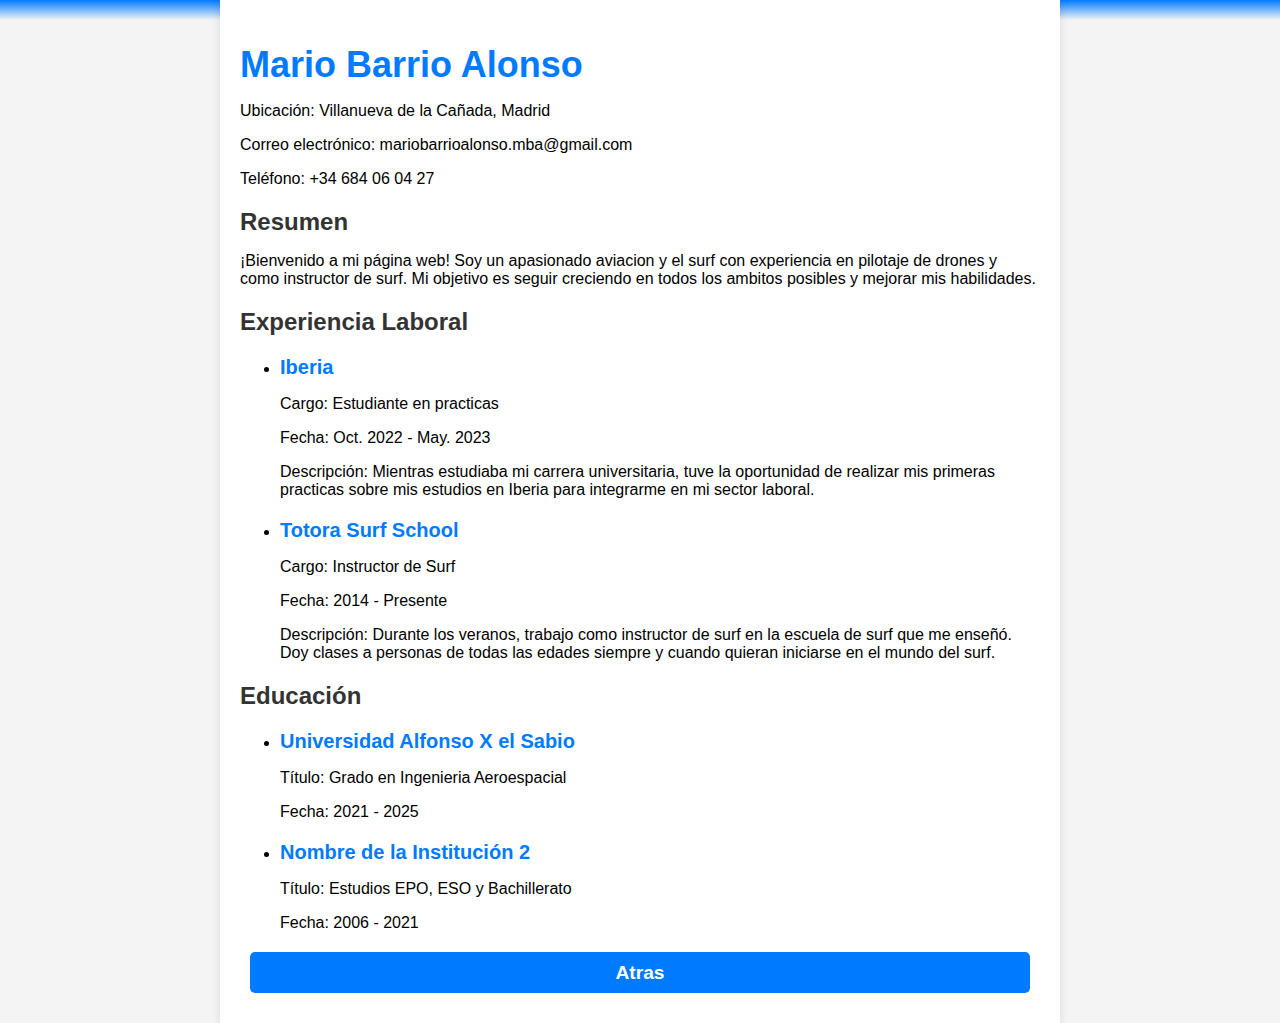
==== Ironhack Pagina Web/Dia 5/Desarrollo Personal.html @ ded52958 "Add files via upload" ====
<html>
    <head>
        <title> Desarrollo_Personal </title>
        <link rel="stylesheet"  href="Desarrollo Persona.css">
    </head>
    <body>
        <body>
            <div class="contenido">
                <div class="informacion-personal">
                    <h1>mario barrio alonso</h1>
                    <p>Ubicación: Villanueva de la Cañada, Madrid</p>
                    <p>Correo electrónico: mariobarrioalonso.mba@gmail.com</p>
                    <p>Teléfono: +34 684 06 04 27</p>
                </div>
                <div class="resumen">
                    <h2>Resumen</h2>
                    <p>¡Bienvenido a mi página web! Soy un apasionado aviacion y el surf con experiencia en pilotaje de drones y como instructor de surf. Mi objetivo es seguir creciendo en todos los ambitos posibles y mejorar mis habilidades.</p>
                </div>
                <div class="experiencia">
                    <h2>Experiencia Laboral</h2>
                    <ul>
                        <li>
                            <h3>Iberia</h3>
                            <p>Cargo: Estudiante en practicas</p>
                            <p>Fecha: Oct. 2022 - May. 2023</p>
                            <p>Descripción: Mientras estudiaba mi carrera universitaria, tuve la oportunidad de realizar mis primeras practicas sobre mis estudios en Iberia para integrarme en mi sector laboral.</p>
                        </li>
                        <li>
                            <h3>Totora Surf School</h3>
                            <p>Cargo: Instructor de Surf</p>
                            <p>Fecha: 2014 - Presente</p>
                            <p>Descripción: Durante los veranos, trabajo como instructor de surf en la escuela de surf que me enseñó. Doy clases a personas de todas las edades siempre y cuando quieran iniciarse en el mundo del surf.</p>
                        </li>
                    </ul>
                </div>
                <div class="educacion">
                    <h2>Educación</h2>
                    <ul>
                        <li>
                            <h3>Universidad Alfonso X el Sabio</h3>
                            <p>Título: Grado en Ingenieria Aeroespacial</p>
                            <p>Fecha: 2021 - 2025</p>
                        </li>
                        <li>
                            <h3>Nombre de la Institución 2</h3>
                            <p>Título: Estudios EPO, ESO y Bachillerato</p>
                            <p>Fecha: 2006 - 2021</p>
                        </li>
                    </ul>
                </div>
                <div class="botones">
                    <a href="Portada.html" class="boton">Atras</a>
                </div>
            </div>
    </body>
</html>
---- Ironhack Pagina Web/Dia 5/Desarrollo Persona.css ----
body {
    font-family: Arial, sans-serif;
    background-color: #f4f4f4;
    margin: 0;
    padding: 0;
    background-image: linear-gradient(to bottom, #007bff, #f4f4f4); /* Franja de color en la parte superior */
    background-size: 100% 20px; /* Altura de la franja de color en píxeles */
    background-repeat: no-repeat;
}

.contenido {
    max-width: 800px;
    margin: 0 auto;
    padding: 20px;
    background-color: white;
    box-shadow: 0 0 10px rgba(0, 0, 0, 0.1);
}

/* Estilos para la información personal */
.informacion-personal h1 {
    text-transform: capitalize;
    font-size: 36px;
    color: #007bff;
    margin-bottom: 10px;
}

/* Estilos para el resumen */
.resumen h2 {
    font-size: 24px;
    color: #333;
    margin-top: 20px;
    margin-bottom: 10px;
}

/* Estilos para la experiencia laboral */
.experiencia h2 {
    font-size: 24px;
    color: #333;
    margin-top: 20px;
    margin-bottom: 10px;
}

.experiencia li {
    margin-bottom: 20px;
}

.experiencia h3 {
    font-size: 20px;
    color: #007bff;
    margin-bottom: 5px;
}

/* Estilos para la educación */
.educacion h2 {
    font-size: 24px;
    color: #333;
    margin-top: 20px;
    margin-bottom: 10px;
}

.educacion li {
    margin-bottom: 20px;
}

.educacion h3 {
    font-size: 20px;
    color: #007bff;
    margin-bottom: 5px;
}
.boton {
    display: block;
    margin: 10px;
    padding: 0.5em 1em; /* Tamaño de botón relativo */
    background-color: #007bff;
    color: white;
    text-align: center;
    text-decoration: none;
    border-radius: 5px;
    font-weight: 600;
    font-size: 1.2em; /* Tamaño de fuente relativo */
}
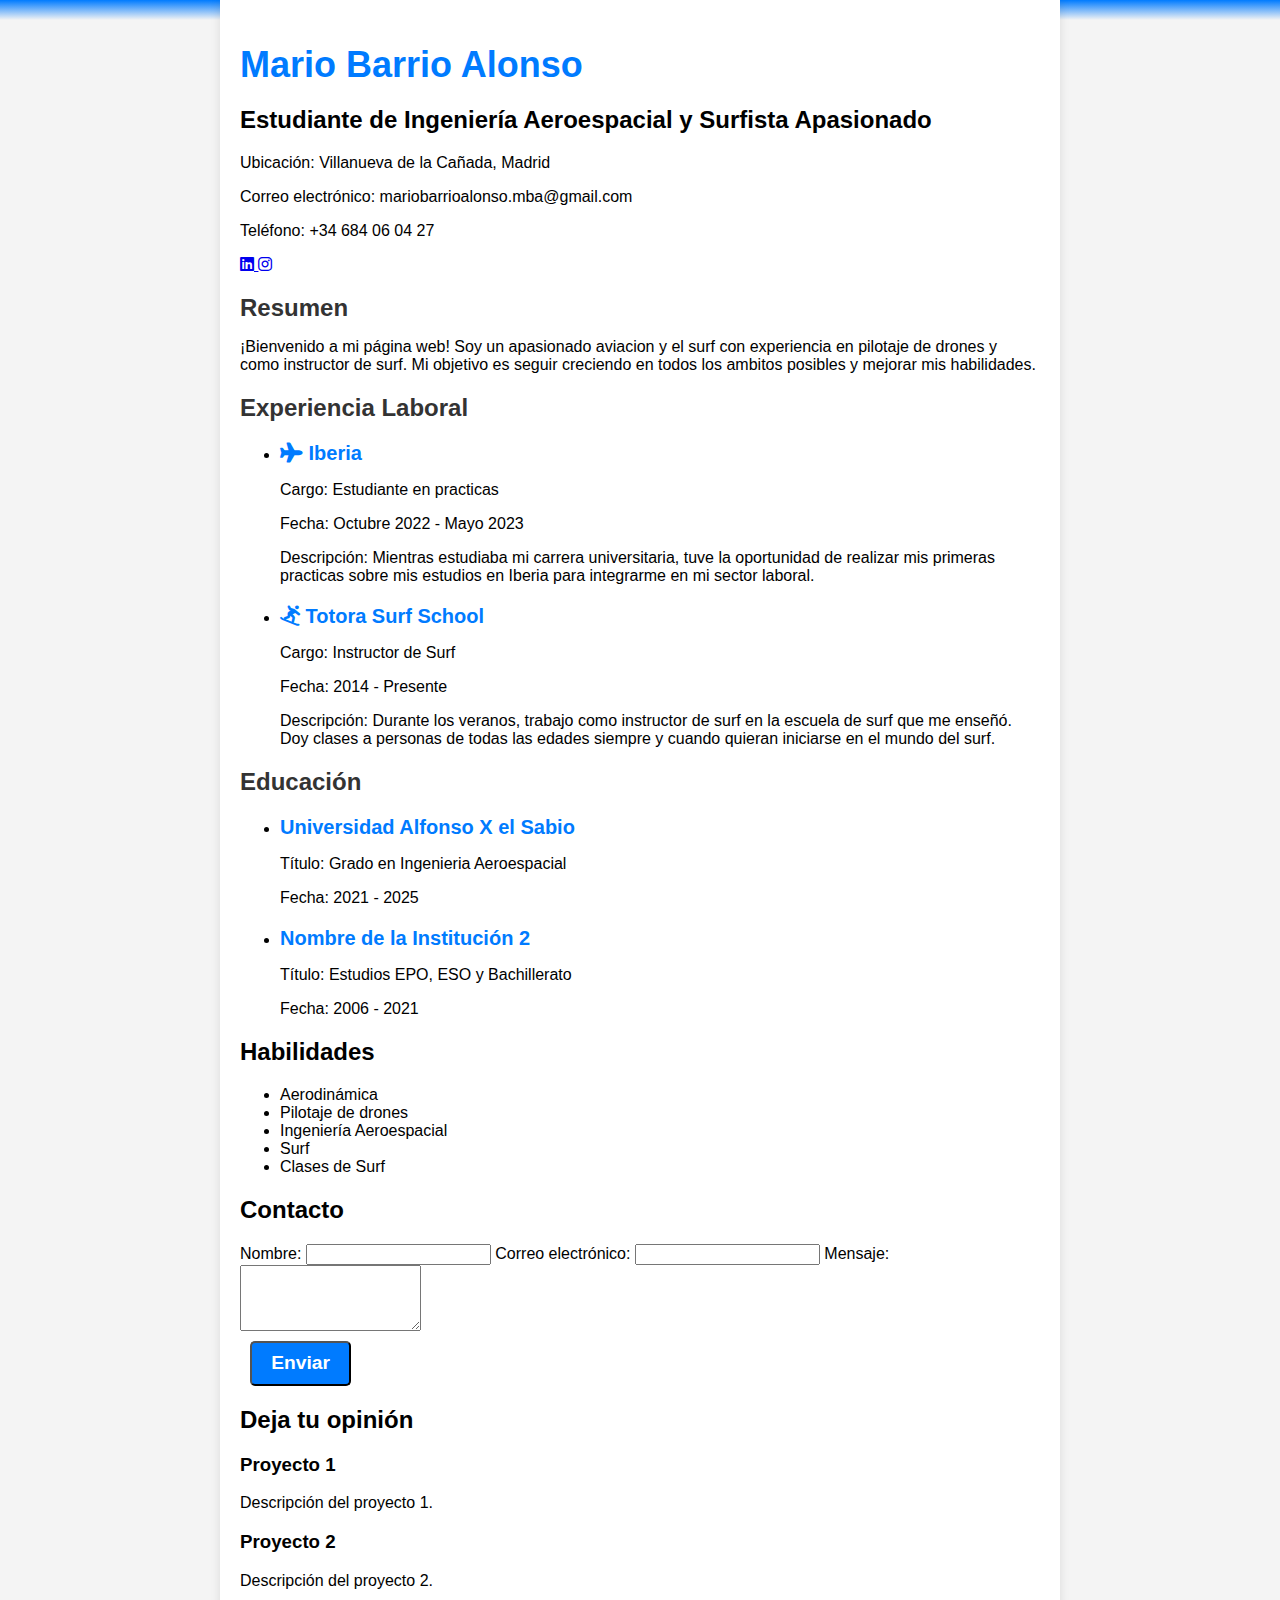
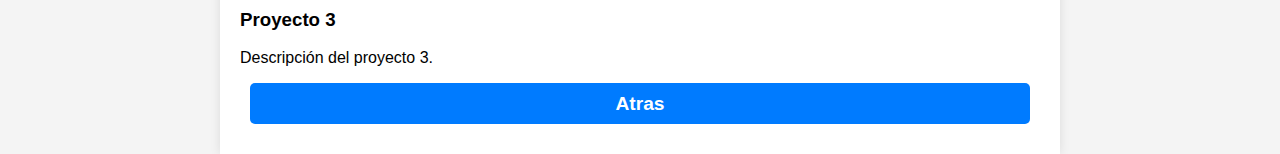
==== commit 68bd94bf: "Desarrollo Personal.html" ====
--- a/Ironhack Pagina Web/Dia 5/Desarrollo Personal.html
+++ b/Ironhack Pagina Web/Dia 5/Desarrollo Personal.html
@@ -2,15 +2,34 @@
     <head>
         <title> Desarrollo_Personal </title>
         <link rel="stylesheet"  href="Desarrollo Persona.css">
+        <meta name="viewport" content="width=device-width, initial-scale=1">
+        <link rel="stylesheet" href="https://cdnjs.cloudflare.com/ajax/libs/font-awesome/6.2.0/css/all.min.css">
+        <script type="text/javascript">
+            function googleTranslateElementInit() {
+              new google.translate.TranslateElement({pageLanguage: 'es', includedLanguages: 'en,fr,de,ja', layout: google.translate.TranslateElement.InlineLayout.SIMPLE}, 'google_translate_element');
+            }
+          </script>
+          <script type="text/javascript" src="//translate.google.com/translate_a/element.js?cb=googleTranslateElementInit"></script>
+          
     </head>
     <body>
         <body>
+            <div id="google_translate_element"></div>
             <div class="contenido">
                 <div class="informacion-personal">
                     <h1>mario barrio alonso</h1>
+                    <h2>Estudiante de Ingeniería Aeroespacial y Surfista Apasionado</h2>
                     <p>Ubicación: Villanueva de la Cañada, Madrid</p>
                     <p>Correo electrónico: mariobarrioalonso.mba@gmail.com</p>
                     <p>Teléfono: +34 684 06 04 27</p>
+                    <div class="redes-sociales">
+                        <a href="https://www.linkedin.com/in/mario-barrio-alonso-1b6291227/" class="boton-social linkedin">
+                            <i class="fab fa-linkedin"></i>
+                        </a>
+                        <a href="https://www.instagram.com/marioba15/" target="_blank" class="boton-social instagram">
+                            <i class="fab fa-instagram"></i>
+                        </a>
+                    </div>            
                 </div>
                 <div class="resumen">
                     <h2>Resumen</h2>
@@ -20,13 +39,13 @@
                     <h2>Experiencia Laboral</h2>
                     <ul>
                         <li>
-                            <h3>Iberia</h3>
+                            <h3><i class="fas fa-plane"></i> Iberia</h3>
                             <p>Cargo: Estudiante en practicas</p>
-                            <p>Fecha: Oct. 2022 - May. 2023</p>
+                            <p>Fecha: Octubre 2022 - Mayo 2023</p>
                             <p>Descripción: Mientras estudiaba mi carrera universitaria, tuve la oportunidad de realizar mis primeras practicas sobre mis estudios en Iberia para integrarme en mi sector laboral.</p>
                         </li>
                         <li>
-                            <h3>Totora Surf School</h3>
+                            <h3><i class="fas fa-snowboarding"></i> Totora Surf School</h3>
                             <p>Cargo: Instructor de Surf</p>
                             <p>Fecha: 2014 - Presente</p>
                             <p>Descripción: Durante los veranos, trabajo como instructor de surf en la escuela de surf que me enseñó. Doy clases a personas de todas las edades siempre y cuando quieran iniciarse en el mundo del surf.</p>
@@ -48,9 +67,50 @@
                         </li>
                     </ul>
                 </div>
+                <div class="habilidades">
+                    <h2>Habilidades</h2>
+                    <ul>
+                        <li>Aerodinámica</li>
+                        <li>Pilotaje de drones</li>
+                        <li>Ingeniería Aeroespacial</li>
+                        <li>Surf</li>
+                        <li>Clases de Surf</li>
+                    </ul>
+                </div>
+                <div class="formulario-contacto">
+                    <h2>Contacto</h2>
+                    <form action="procesar_formulario.php" method="POST">
+                        <label for="nombre">Nombre:</label>
+                        <input type="text" id="nombre" name="nombre" required>
+                
+                        <label for="email">Correo electrónico:</label>
+                        <input type="email" id="email" name="email" required>
+                
+                        <label for="mensaje">Mensaje:</label>
+                        <textarea id="mensaje" name="mensaje" rows="4" required></textarea>
+                
+                        <button type="submit" class="boton">Enviar</button>
+                    </form>
+                </div>
+                <div class="Deja tu opinion">
+                    <h2>Deja tu opinión</h2>
+                    <div class="proyecto">
+                        <h3>Proyecto 1</h3>
+                        <p>Descripción del proyecto 1.</p>
+                    </div>
+                    <div class="proyecto">
+                        <h3>Proyecto 2</h3>
+                        <p>Descripción del proyecto 2.</p>
+                    </div>
+                    <div class="proyecto">
+                        <h3>Proyecto 3</h3>
+                        <p>Descripción del proyecto 3.</p>
+                    </div>
+                </div>
+                
                 <div class="botones">
                     <a href="Portada.html" class="boton">Atras</a>
                 </div>
             </div>
     </body>
-</html>+</html>
